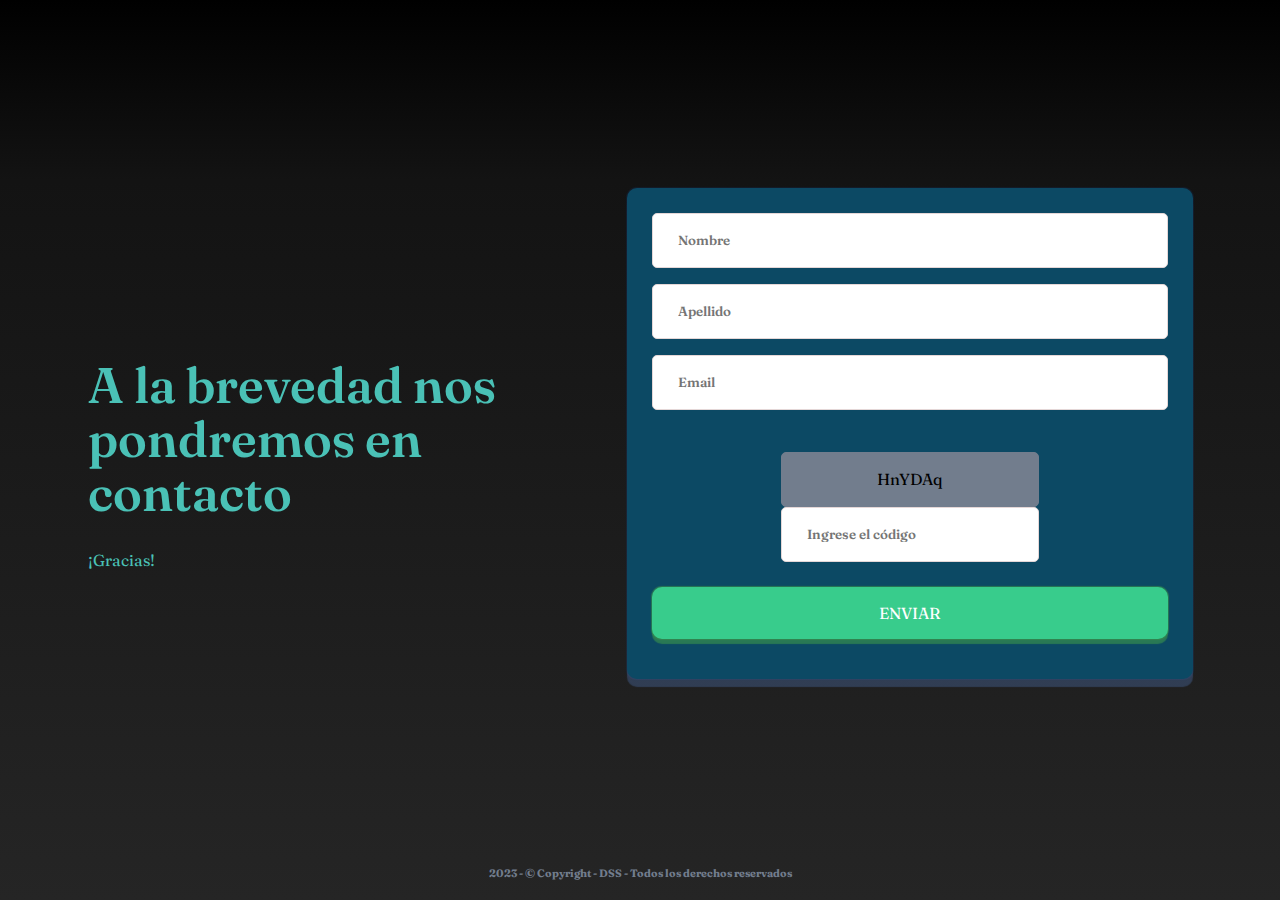
==== site/consult-form.html @ a2783656 "first commit" ====
<!DOCTYPE html>
<html lang="en">
  <head>
    <meta charset="UTF-8" />
    <meta name="viewport" content="width=device-width, initial-scale=1.0" />
    <link rel="stylesheet" href="./css/consult-form.css" />

    <title>Consulta</title>
  </head>

  <body>
    <section class="header">
      <div class="hero">      
        <h1>A la brevedad nos pondremos en contacto</h1>

        <p><a href="/index.html">¡Gracias!</a></p>
      </div>

      <div class="section-form">
        <form id="form" action="#">
          <input
            type="text"
            name="nombre"
            id="f_name"
            placeholder="Nombre"
            required
          />

          <input
            type="text"
            name="apellido"
            id="l_name"
            placeholder="Apellido"
            required
          />

          <input
            type="email"
            name="email"
            id="email-field"
            placeholder="Email"
            required
            />
            
            
            <input type="text" 
            id="captcha" 
            name="captcha" readonly
            />
            
            <input
            type="text"
            id="text"
            name="text"
            placeholder="Ingrese el código"
            required
            />
            <div class="msg-captcha"></div>

          <button class="enviar">Enviar</button>

        </form>
      </div>
    </section>

    <footer> 
      <h6> 2023 - &#169 Copyright - DSS - Todos los derechos reservados</h6>
   </footer>


    <script src="./js/main.js"></script>
  </body>
</html>
---- site/css/consult-form.css ----
@import url("https://fonts.googleapis.com/css2?family=Barlow:wght@600&family=Fraunces:wght@700;900&display=swap");


* {
  padding: 0;
  margin: 0;
  box-sizing: border-box;
  font-family: "Fraunces", serif;
  text-decoration: none;
  list-style: none;
}

body {
  background: rgb(0, 0, 0);
  background: linear-gradient(
    180deg,
    rgba(0, 0, 0, 1) 0%,
    rgba(19, 19, 19, 1) 20%,
    rgba(37, 37, 37, 1) 100%
  );
  height: 100vh;
  display: flex;
  flex-direction: column;
  justify-content: center;
  align-items: center;
}

a{
  color:#4ac1b6;
   text-decoration: none;
}
a:hover {
  color: white;
}

/* HEADER */
.header {
  margin: auto;
  display: flex;
  width: 1105px;
}

.hero {
  color: #4ac1b6;
  padding-top: 120px;
  display: flex;
  flex-direction: column;
  justify-content: center;
  text-align: left;
  padding-right: 50px;
}

.hero h1 {
  font-size: 50px;
  font-weight: 600;
  line-height: 54px;
  padding-bottom: 30px;
}

.hero p {
  padding-bottom: 60px;
}

/* FORM */
form {
  background-color: #0c4964;
  padding: 25px;
  border-radius: 10px;
  box-shadow: rgba(98, 151, 241, 0.25) 0px 8px 1px,
    rgba(33, 95, 202, 0.13) 0px 0px 1px 1px;
  display: block;
  position: relative;
}

form input {
  width: 100%;
  height: 55px;
  padding-left: 25px;
  margin-bottom: 16px;
  border: 1px solid rgb(228, 215, 215);
  border-radius: 5px;
}

form input::placeholder {
  font-weight: 600;
}

#captcha {
  background: #727d8d;
  font-size: 1em;
  width: 50%;
  margin: 5% 25% 0% 25%;
  text-align: center;
  padding: 0px;
  border: 1px solid #727d8d;
  border-radius: 5px;
}

#text {
  width: 50%;
  margin: 0% 25% 0% 25%;
}

.msg-captcha {
  text-align: center;
  width: 50%;
  margin: 2% 25% 5% 25%;
}

.enviar {
  background-color:  hsl(154, 59%, 51%);;
  color: white;
  width: 100%;
  font-size: 16px;
  text-transform: uppercase;
  height: 52px;
  border: none;
  border-radius: 10px;
  box-shadow: rgba(53, 139, 79, 0.712) 0px 5px 1px,
    rgba(53, 139, 79, 0.712) 0px 0px 1px 1px;
  margin-bottom: 15px;
  cursor: pointer;
  transition: 0.2s ease-in-out;
}

.enviar:hover {
  background-color: rgba(53, 139, 79, 0.712);
}

/* FOOTER */
footer {
  color: #727d8d;
  display: flex;
  justify-content: center;
  align-items: center;
  padding-bottom: 20px;
}
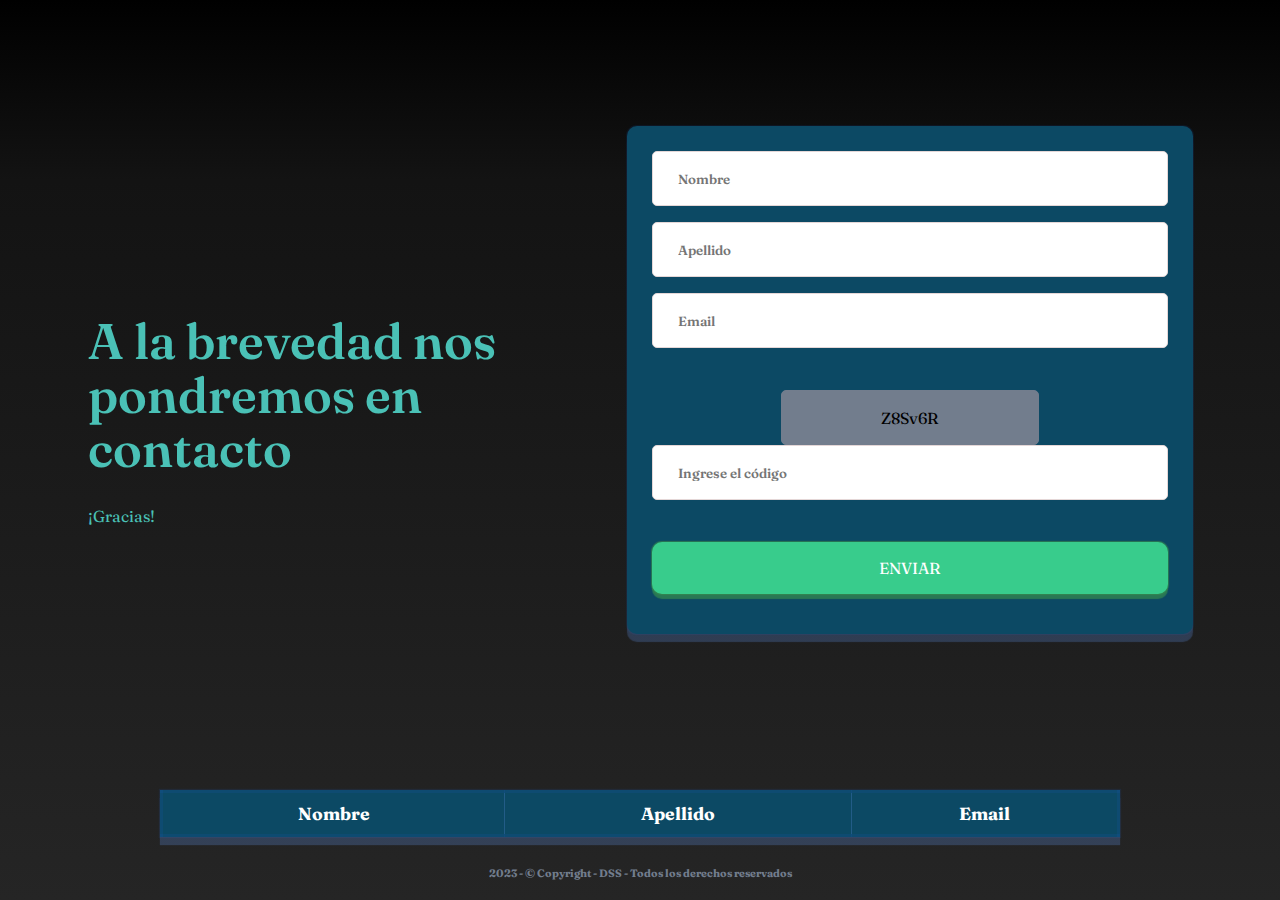
==== commit 0d8c1049: "tabla y responsive" ====
--- a/site/consult-form.html
+++ b/site/consult-form.html
@@ -17,11 +17,12 @@
       </div>
 
       <div class="section-form">
-        <form id="form" action="#">
+        <form id="data-form" action="#">
           <input
             type="text"
             name="nombre"
-            id="f_name"
+            id="first-name"
+            value=""
             placeholder="Nombre"
             required
           />
@@ -29,7 +30,8 @@
           <input
             type="text"
             name="apellido"
-            id="l_name"
+            id="last-name"
+            value=""
             placeholder="Apellido"
             required
           />
@@ -37,7 +39,8 @@
           <input
             type="email"
             name="email"
-            id="email-field"
+            id="email"
+            value=""
             placeholder="Email"
             required
             />
@@ -50,22 +53,37 @@
             
             <input
             type="text"
-            id="text"
+            id="captcha-input"
             name="text"
             placeholder="Ingrese el código"
             required
             />
             <div class="msg-captcha"></div>
 
-          <button class="enviar">Enviar</button>
+          <button id="submit-btn" class="enviar">Enviar</button>
 
         </form>
       </div>
     </section>
 
+    <section class="section-userdata">
+      <div class="container-userdata flexbox-space-around">
+        <table id="data-table">
+          <thead>
+              <tr>
+                  <th>Nombre</th>
+                  <th>Apellido</th>
+                  <th>Email</th>
+              </tr>
+          </thead>
+          <tbody></tbody>
+        </table>
+      </div>
+    </section>
+
     <footer> 
       <h6> 2023 - &#169 Copyright - DSS - Todos los derechos reservados</h6>
-   </footer>
+    </footer>
 
 
     <script src="./js/main.js"></script>
--- a/site/css/consult-form.css
+++ b/site/css/consult-form.css
@@ -1,5 +1,4 @@
 @import url("https://fonts.googleapis.com/css2?family=Barlow:wght@600&family=Fraunces:wght@700;900&display=swap");
-
 
 * {
   padding: 0;
@@ -25,9 +24,9 @@
   align-items: center;
 }
 
-a{
-  color:#4ac1b6;
-   text-decoration: none;
+a {
+  color: #4ac1b6;
+  text-decoration: none;
 }
 a:hover {
   color: white;
@@ -65,6 +64,7 @@
 form {
   background-color: #0c4964;
   padding: 25px;
+  margin-bottom: 20px;
   border-radius: 10px;
   box-shadow: rgba(98, 151, 241, 0.25) 0px 8px 1px,
     rgba(33, 95, 202, 0.13) 0px 0px 1px 1px;
@@ -108,7 +108,7 @@
 }
 
 .enviar {
-  background-color:  hsl(154, 59%, 51%);;
+  background-color: hsl(154, 59%, 51%);
   color: white;
   width: 100%;
   font-size: 16px;
@@ -127,11 +127,102 @@
   background-color: rgba(53, 139, 79, 0.712);
 }
 
+/*SECTION USERDATA*/
+.flexbox-space-around {
+  display: flex;
+  justify-content: space-around;
+  align-items: center;
+}
+
+.section-userdata {
+  width: 100%;
+  display: flex;
+  justify-content: center;
+  align-items: center;
+  flex-direction: column;
+  padding-top: 10px;
+}
+.container-userdata {
+  width: 75%;
+  background: #0c4964;
+  box-shadow: rgba(98, 151, 241, 0.25) 0px 8px 1px,
+    rgba(33, 95, 202, 0.13) 0px 0px 1px 1px;
+}
+/* TABLE */
+table {
+  width: 100%;
+  border-collapse: collapse;
+}
+
+th {
+  text-align: center;
+  background-color: #0c4964;
+  color: white;
+  padding: 10px;
+  border: 1px solid rgba(98, 151, 241, 0.25);
+  font-family: "Fraunces", serif;
+}
+
+td,
+tr {
+  padding: 30px;
+  text-align: center;
+  border: 3px solid rgba(33, 95, 202, 0.13);
+  font-family: "Barlow", serif;
+  font-size: 1.1em;
+}
+
 /* FOOTER */
 footer {
   color: #727d8d;
   display: flex;
   justify-content: center;
   align-items: center;
-  padding-bottom: 20px;
-}
+
+  padding: 30px 0px 20px 0px;
+}
+
+@media only screen and (max-width: 1200px) {
+  body {
+    padding: 20px;
+  }
+
+  .header {
+    width: 100%;
+    display: flex;
+    flex-wrap: wrap;
+    padding-top: 60px;
+  }
+
+  .hero {
+    padding-right: 0;
+  }
+
+  .hero h1 {
+    font-size: 30px;
+    line-height: 36px;
+  }
+
+  form {
+    width: 100%;
+  }
+
+  form input {
+    height: 40px;
+  }
+
+  #captcha,
+  #text,
+  .msg-captcha {
+    width: 50%;
+    margin: 0% 25% 0% 25%;
+  }
+
+  .enviar {
+    margin-top: 15px;
+  }
+
+  footer {
+    padding-top: 20px;
+  }
+}
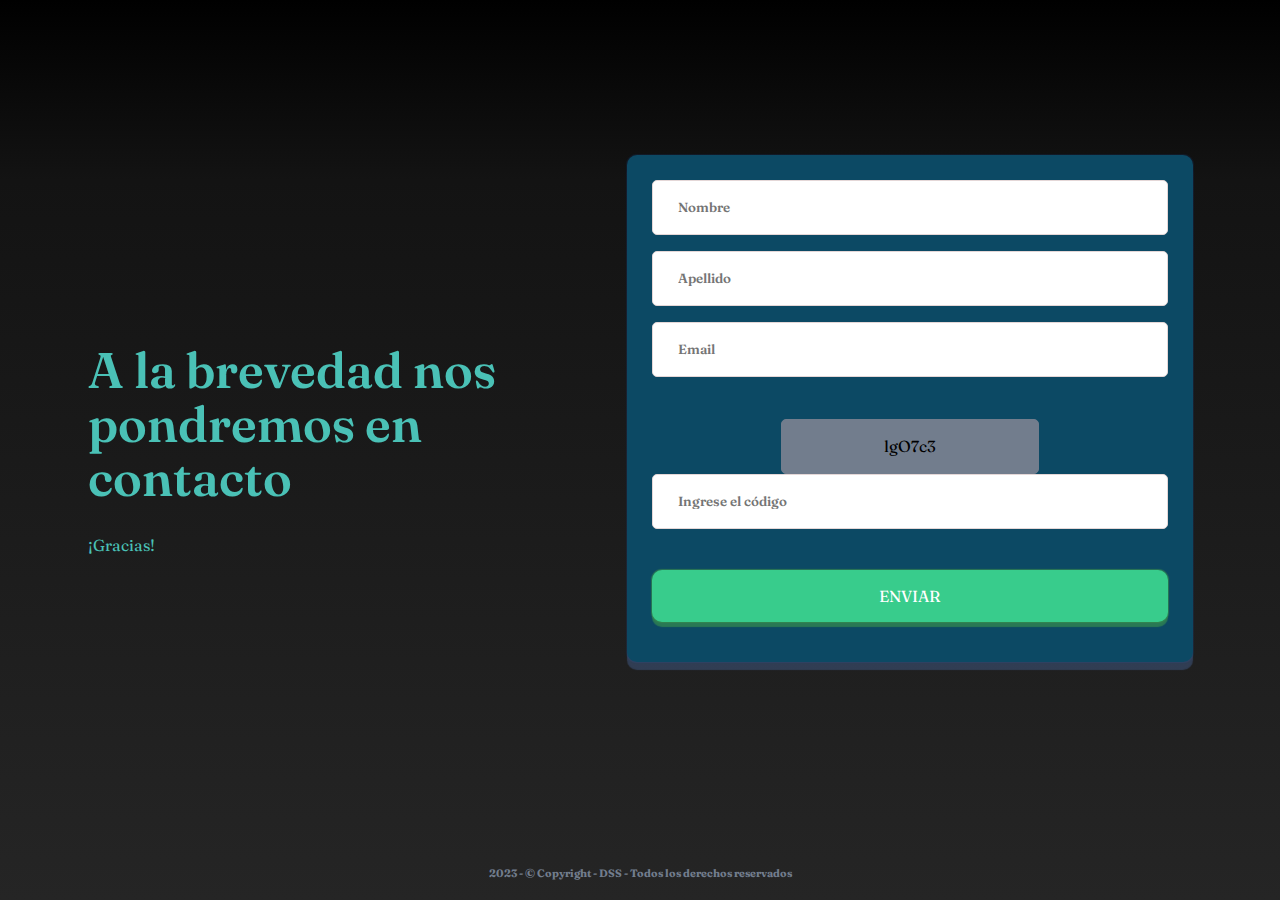
==== commit 3e900711: "table.html+formdinamico" ====
--- a/site/consult-form.html
+++ b/site/consult-form.html
@@ -60,24 +60,9 @@
             />
             <div class="msg-captcha"></div>
 
-          <button id="submit-btn" class="enviar">Enviar</button>
+          <button id="submit-btn" class="enviar" type="submit">Enviar</button>
 
         </form>
-      </div>
-    </section>
-
-    <section class="section-userdata">
-      <div class="container-userdata flexbox-space-around">
-        <table id="data-table">
-          <thead>
-              <tr>
-                  <th>Nombre</th>
-                  <th>Apellido</th>
-                  <th>Email</th>
-              </tr>
-          </thead>
-          <tbody></tbody>
-        </table>
       </div>
     </section>
 
